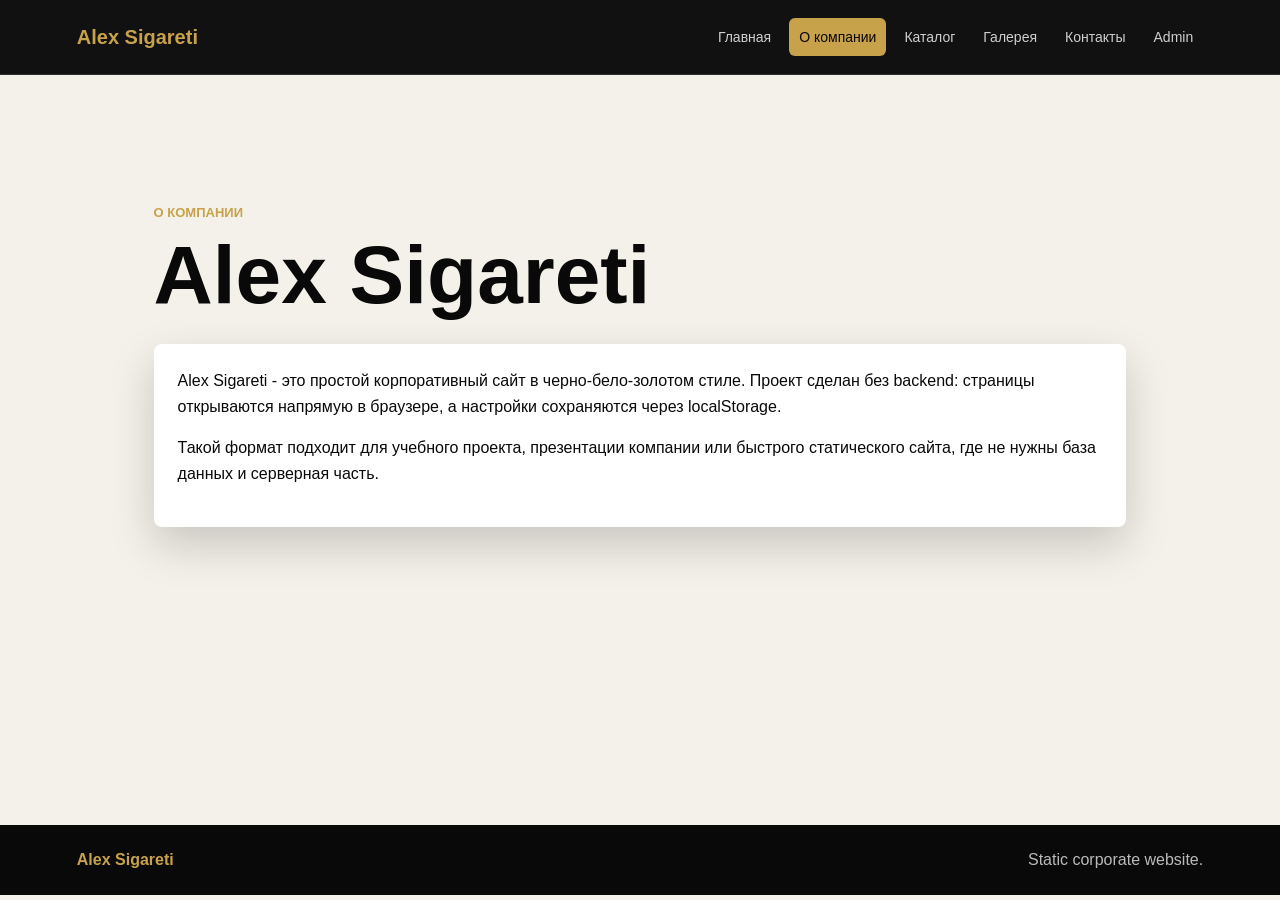
==== about.html @ 675de109 "Initial static website" ====
<!DOCTYPE html>
<html lang="ru">
<head>
  <meta charset="UTF-8">
  <meta name="viewport" content="width=device-width, initial-scale=1.0">
  <title>Alex Sigareti | О компании</title>
  <link rel="stylesheet" href="style.css">
</head>
<body>
  <header class="site-header">
    <a class="brand" href="index.html" data-company-name>Alex Sigareti</a>
    <nav class="nav">
      <a href="index.html">Главная</a>
      <a class="active" href="about.html">О компании</a>
      <a href="catalog.html">Каталог</a>
      <a href="gallery.html">Галерея</a>
      <a href="contacts.html">Контакты</a>
      <a href="admin.html">Admin</a>
    </nav>
  </header>

  <main class="page">
    <section class="section">
      <div class="section-title">
        <p class="eyebrow">О компании</p>
        <h1 data-company-name>Alex Sigareti</h1>
      </div>
      <div class="text-panel">
        <p>
          Alex Sigareti - это простой корпоративный сайт в черно-бело-золотом стиле.
          Проект сделан без backend: страницы открываются напрямую в браузере, а настройки
          сохраняются через localStorage.
        </p>
        <p>
          Такой формат подходит для учебного проекта, презентации компании или быстрого
          статического сайта, где не нужны база данных и серверная часть.
        </p>
      </div>
    </section>
  </main>

  <footer class="footer">
    <span data-company-name>Alex Sigareti</span>
    <span>Static corporate website.</span>
  </footer>

  <script src="app.js"></script>
</body>
</html>
---- style.css ----
:root {
  --black: #090909;
  --dark: #151515;
  --white: #ffffff;
  --soft: #f4f1ea;
  --muted: #8c8c8c;
  --gold: #c8a24a;
  --gold-dark: #9d7a27;
  --line: rgba(255, 255, 255, 0.12);
  --shadow: 0 18px 45px rgba(0, 0, 0, 0.18);
}

* {
  box-sizing: border-box;
}

body {
  margin: 0;
  font-family: Arial, Helvetica, sans-serif;
  color: var(--black);
  background: var(--soft);
  line-height: 1.6;
}

a {
  color: inherit;
  text-decoration: none;
}

img {
  display: block;
  width: 100%;
}

.site-header {
  position: sticky;
  top: 0;
  z-index: 10;
  display: flex;
  align-items: center;
  justify-content: space-between;
  gap: 24px;
  padding: 18px 6vw;
  color: var(--white);
  background: rgba(9, 9, 9, 0.96);
  border-bottom: 1px solid var(--line);
}

.brand {
  flex: 0 0 auto;
  font-size: 20px;
  font-weight: 800;
  color: var(--gold);
  letter-spacing: 0;
}

.nav {
  display: flex;
  flex-wrap: wrap;
  justify-content: flex-end;
  gap: 8px;
}

.nav a {
  padding: 8px 10px;
  border-radius: 6px;
  color: rgba(255, 255, 255, 0.8);
  font-size: 14px;
}

.nav a:hover,
.nav a.active {
  color: var(--black);
  background: var(--gold);
}

.hero {
  min-height: 72vh;
  display: flex;
  align-items: center;
  padding: 80px 6vw;
  color: var(--white);
  background:
    linear-gradient(90deg, rgba(0, 0, 0, 0.92), rgba(0, 0, 0, 0.72)),
    url("https://images.unsplash.com/photo-1517315003714-a071486bd9ea?auto=format&fit=crop&w=1600&q=80");
  background-position: center;
  background-size: cover;
}

.hero-content {
  max-width: 760px;
}

.eyebrow {
  margin: 0 0 10px;
  color: var(--gold);
  font-size: 13px;
  font-weight: 800;
  text-transform: uppercase;
}

h1,
h2,
h3,
p {
  margin-top: 0;
}

h1 {
  margin-bottom: 18px;
  font-size: clamp(42px, 7vw, 82px);
  line-height: 1;
}

h2 {
  margin-bottom: 16px;
  font-size: 34px;
  line-height: 1.15;
}

h3 {
  margin-bottom: 10px;
  font-size: 20px;
}

.hero-text {
  max-width: 650px;
  color: rgba(255, 255, 255, 0.82);
  font-size: 20px;
}

.hero-actions,
.button-row {
  display: flex;
  flex-wrap: wrap;
  gap: 12px;
  margin-top: 26px;
}

.btn {
  display: inline-flex;
  align-items: center;
  justify-content: center;
  min-height: 44px;
  padding: 11px 18px;
  border: 1px solid transparent;
  border-radius: 6px;
  font: inherit;
  font-weight: 800;
  cursor: pointer;
}

.btn.primary {
  color: var(--black);
  background: var(--gold);
}

.btn.primary:hover {
  background: #d7b965;
}

.btn.secondary {
  color: var(--white);
  background: transparent;
  border-color: rgba(255, 255, 255, 0.28);
}

.admin-page .btn.secondary,
.text-panel .btn.secondary {
  color: var(--black);
  border-color: rgba(0, 0, 0, 0.18);
}

.section,
.page {
  padding: 64px 6vw;
}

.page {
  min-height: calc(100vh - 150px);
}

.section-title {
  max-width: 720px;
  margin-bottom: 28px;
}

.feature-grid,
.product-grid,
.gallery-grid {
  display: grid;
  grid-template-columns: repeat(3, minmax(0, 1fr));
  gap: 18px;
}

.feature,
.product-card,
.text-panel,
.contact-list,
.admin-form,
.admin-list-item {
  border-radius: 8px;
  background: var(--white);
  box-shadow: var(--shadow);
}

.feature,
.text-panel,
.contact-list,
.admin-form,
.admin-list-item {
  padding: 24px;
}

.feature h3 {
  color: var(--gold-dark);
}

.dark-band {
  display: flex;
  align-items: center;
  justify-content: space-between;
  gap: 28px;
  color: var(--white);
  background: var(--black);
}

.product-card {
  overflow: hidden;
}

.product-card img,
.gallery-item img {
  height: 230px;
  object-fit: cover;
  background: var(--dark);
}

.product-info {
  padding: 20px;
}

.price {
  display: inline-flex;
  margin-top: 8px;
  color: var(--gold-dark);
  font-weight: 800;
}

.gallery-item {
  overflow: hidden;
  border-radius: 8px;
  background: var(--black);
  box-shadow: var(--shadow);
}

.contact-list {
  display: grid;
  gap: 14px;
  max-width: 720px;
  font-size: 18px;
}

.footer {
  display: flex;
  flex-wrap: wrap;
  align-items: center;
  justify-content: space-between;
  gap: 12px;
  padding: 22px 6vw;
  color: rgba(255, 255, 255, 0.72);
  background: var(--black);
}

.footer span:first-child {
  color: var(--gold);
  font-weight: 800;
}

.hidden {
  display: none !important;
}

.admin-page {
  background: var(--soft);
}

.admin-login,
.admin-dashboard {
  max-width: 980px;
  margin: 0 auto;
}

.admin-top {
  display: flex;
  align-items: center;
  justify-content: space-between;
  gap: 20px;
  margin-bottom: 24px;
}

.admin-form {
  display: grid;
  gap: 16px;
  margin-bottom: 24px;
}

.admin-form h2 {
  margin-bottom: 0;
  font-size: 24px;
}

label {
  display: grid;
  gap: 7px;
  font-weight: 800;
}

input,
textarea {
  width: 100%;
  border: 1px solid rgba(0, 0, 0, 0.18);
  border-radius: 6px;
  padding: 12px 13px;
  font: inherit;
  background: #fff;
}

input:focus,
textarea:focus {
  outline: 2px solid rgba(200, 162, 74, 0.35);
  border-color: var(--gold);
}

.form-note {
  margin: 0;
  color: var(--muted);
}

.admin-list {
  display: grid;
  gap: 14px;
}

.admin-list-item {
  display: grid;
  grid-template-columns: 110px 1fr auto;
  gap: 16px;
  align-items: center;
}

.admin-list-item img {
  height: 82px;
  border-radius: 6px;
  object-fit: cover;
}

.item-actions {
  display: flex;
  gap: 8px;
}

.empty {
  padding: 24px;
  border: 1px dashed rgba(0, 0, 0, 0.2);
  border-radius: 8px;
  color: var(--muted);
  text-align: center;
}

@media (max-width: 820px) {
  .site-header,
  .admin-top,
  .dark-band {
    align-items: flex-start;
    flex-direction: column;
  }

  .nav {
    justify-content: flex-start;
  }

  .feature-grid,
  .product-grid,
  .gallery-grid {
    grid-template-columns: 1fr;
  }

  .hero {
    min-height: auto;
    padding-top: 70px;
    padding-bottom: 70px;
  }

  .hero-text {
    font-size: 18px;
  }

  .admin-list-item {
    grid-template-columns: 1fr;
  }

  .admin-list-item img {
    height: 180px;
  }
}
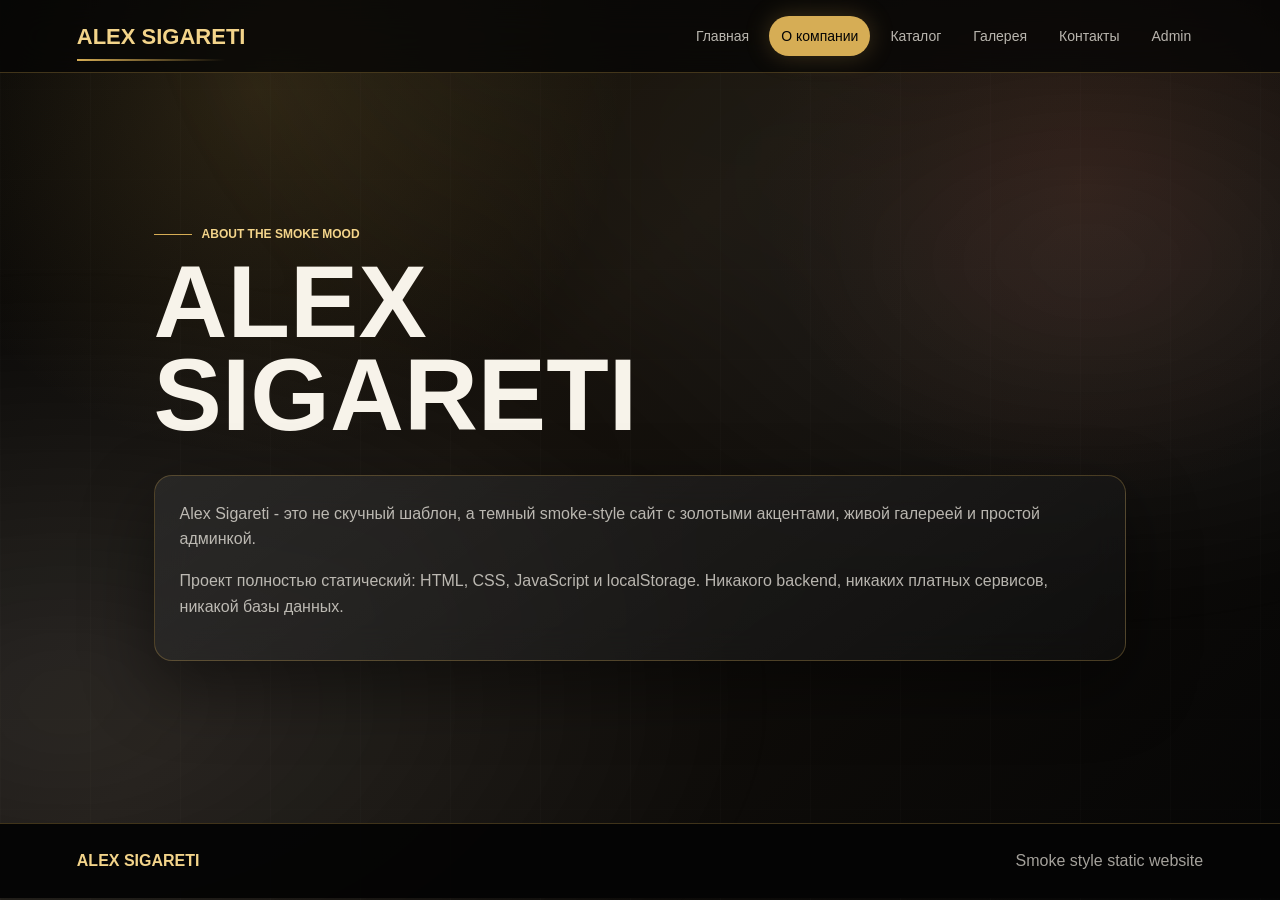
==== commit 4c8b778e: "Redesign smoke style website" ====
--- a/about.html
+++ b/about.html
@@ -22,18 +22,17 @@
   <main class="page">
     <section class="section">
       <div class="section-title">
-        <p class="eyebrow">О компании</p>
+        <p class="eyebrow">About the smoke mood</p>
         <h1 data-company-name>Alex Sigareti</h1>
       </div>
       <div class="text-panel">
         <p>
-          Alex Sigareti - это простой корпоративный сайт в черно-бело-золотом стиле.
-          Проект сделан без backend: страницы открываются напрямую в браузере, а настройки
-          сохраняются через localStorage.
+          Alex Sigareti - это не скучный шаблон, а темный smoke-style сайт с золотыми
+          акцентами, живой галереей и простой админкой.
         </p>
         <p>
-          Такой формат подходит для учебного проекта, презентации компании или быстрого
-          статического сайта, где не нужны база данных и серверная часть.
+          Проект полностью статический: HTML, CSS, JavaScript и localStorage. Никакого
+          backend, никаких платных сервисов, никакой базы данных.
         </p>
       </div>
     </section>
@@ -41,7 +40,7 @@
 
   <footer class="footer">
     <span data-company-name>Alex Sigareti</span>
-    <span>Static corporate website.</span>
+    <span>Smoke style static website</span>
   </footer>
 
   <script src="app.js"></script>
--- a/style.css
+++ b/style.css
@@ -1,25 +1,72 @@
 :root {
-  --black: #090909;
-  --dark: #151515;
-  --white: #ffffff;
-  --soft: #f4f1ea;
-  --muted: #8c8c8c;
-  --gold: #c8a24a;
-  --gold-dark: #9d7a27;
-  --line: rgba(255, 255, 255, 0.12);
-  --shadow: 0 18px 45px rgba(0, 0, 0, 0.18);
+  --ink: #050505;
+  --coal: #111111;
+  --ash: #1b1b1b;
+  --paper: #f7f3ea;
+  --smoke: rgba(255, 255, 255, 0.72);
+  --muted: #a6a09a;
+  --gold: #d6ad55;
+  --gold-soft: #f3d48a;
+  --ember: #b84b2c;
+  --line: rgba(214, 173, 85, 0.28);
+  --glass: rgba(255, 255, 255, 0.07);
+  --shadow: 0 26px 70px rgba(0, 0, 0, 0.45);
 }
 
 * {
   box-sizing: border-box;
 }
 
+html {
+  scroll-behavior: smooth;
+}
+
 body {
   margin: 0;
+  min-height: 100vh;
   font-family: Arial, Helvetica, sans-serif;
-  color: var(--black);
-  background: var(--soft);
+  color: var(--paper);
+  background:
+    radial-gradient(circle at 20% 10%, rgba(214, 173, 85, 0.16), transparent 28%),
+    radial-gradient(circle at 85% 20%, rgba(184, 75, 44, 0.13), transparent 25%),
+    linear-gradient(135deg, #050505 0%, #15110c 42%, #050505 100%);
   line-height: 1.6;
+}
+
+body::before {
+  content: "";
+  position: fixed;
+  inset: 0;
+  z-index: -2;
+  pointer-events: none;
+  opacity: 0.45;
+  background:
+    repeating-linear-gradient(90deg, rgba(255,255,255,0.035) 0 1px, transparent 1px 90px),
+    repeating-linear-gradient(0deg, rgba(255,255,255,0.025) 0 1px, transparent 1px 90px);
+}
+
+body::after {
+  content: "";
+  position: fixed;
+  inset: -20%;
+  z-index: -1;
+  pointer-events: none;
+  background:
+    radial-gradient(ellipse at 18% 70%, rgba(255, 255, 255, 0.10), transparent 34%),
+    radial-gradient(ellipse at 75% 35%, rgba(255, 255, 255, 0.08), transparent 31%),
+    radial-gradient(ellipse at 45% 5%, rgba(214, 173, 85, 0.08), transparent 30%);
+  filter: blur(28px);
+  animation: smokeDrift 18s ease-in-out infinite alternate;
+}
+
+@keyframes smokeDrift {
+  from {
+    transform: translate3d(-2%, 1%, 0) scale(1);
+  }
+
+  to {
+    transform: translate3d(2%, -2%, 0) scale(1.05);
+  }
 }
 
 a {
@@ -40,18 +87,31 @@
   align-items: center;
   justify-content: space-between;
   gap: 24px;
-  padding: 18px 6vw;
-  color: var(--white);
-  background: rgba(9, 9, 9, 0.96);
+  padding: 16px 6vw;
+  color: var(--paper);
+  background: rgba(5, 5, 5, 0.74);
   border-bottom: 1px solid var(--line);
+  backdrop-filter: blur(18px);
 }
 
 .brand {
+  position: relative;
   flex: 0 0 auto;
-  font-size: 20px;
-  font-weight: 800;
-  color: var(--gold);
+  font-size: 22px;
+  font-weight: 900;
+  color: var(--gold-soft);
   letter-spacing: 0;
+  text-transform: uppercase;
+}
+
+.brand::after {
+  content: "";
+  position: absolute;
+  left: 0;
+  right: 12%;
+  bottom: -7px;
+  height: 2px;
+  background: linear-gradient(90deg, var(--gold), transparent);
 }
 
 .nav {
@@ -62,41 +122,89 @@
 }
 
 .nav a {
-  padding: 8px 10px;
-  border-radius: 6px;
-  color: rgba(255, 255, 255, 0.8);
+  padding: 8px 11px;
+  border: 1px solid transparent;
+  border-radius: 999px;
+  color: rgba(247, 243, 234, 0.74);
   font-size: 14px;
 }
 
 .nav a:hover,
 .nav a.active {
-  color: var(--black);
+  color: var(--ink);
   background: var(--gold);
+  box-shadow: 0 0 24px rgba(214, 173, 85, 0.25);
 }
 
 .hero {
-  min-height: 72vh;
-  display: flex;
-  align-items: center;
-  padding: 80px 6vw;
-  color: var(--white);
+  position: relative;
+  min-height: 78vh;
+  display: flex;
+  align-items: center;
+  padding: 86px 6vw 110px;
+  overflow: hidden;
+  color: var(--paper);
   background:
-    linear-gradient(90deg, rgba(0, 0, 0, 0.92), rgba(0, 0, 0, 0.72)),
-    url("https://images.unsplash.com/photo-1517315003714-a071486bd9ea?auto=format&fit=crop&w=1600&q=80");
+    linear-gradient(90deg, rgba(5, 5, 5, 0.95), rgba(5, 5, 5, 0.58)),
+    url("https://images.unsplash.com/photo-1500530855697-b586d89ba3ee?auto=format&fit=crop&w=1700&q=80");
   background-position: center;
   background-size: cover;
 }
 
+.hero::before {
+  content: "";
+  position: absolute;
+  width: min(52vw, 620px);
+  aspect-ratio: 1;
+  right: 4vw;
+  top: 12%;
+  border: 1px solid rgba(214, 173, 85, 0.36);
+  border-radius: 50%;
+  background:
+    radial-gradient(circle, rgba(214, 173, 85, 0.17), transparent 58%),
+    conic-gradient(from 120deg, transparent, rgba(214, 173, 85, 0.22), transparent, rgba(255, 255, 255, 0.08), transparent);
+  filter: blur(1px);
+  animation: slowSpin 26s linear infinite;
+}
+
+.hero::after {
+  content: "";
+  position: absolute;
+  left: 0;
+  right: 0;
+  bottom: 0;
+  height: 160px;
+  background: linear-gradient(0deg, var(--ink), transparent);
+}
+
+@keyframes slowSpin {
+  to {
+    transform: rotate(360deg);
+  }
+}
+
 .hero-content {
-  max-width: 760px;
+  position: relative;
+  z-index: 1;
+  max-width: 780px;
 }
 
 .eyebrow {
-  margin: 0 0 10px;
-  color: var(--gold);
-  font-size: 13px;
-  font-weight: 800;
-  text-transform: uppercase;
+  display: inline-flex;
+  align-items: center;
+  gap: 10px;
+  margin: 0 0 12px;
+  color: var(--gold-soft);
+  font-size: 12px;
+  font-weight: 900;
+  text-transform: uppercase;
+}
+
+.eyebrow::before {
+  content: "";
+  width: 38px;
+  height: 1px;
+  background: var(--gold);
 }
 
 h1,
@@ -107,26 +215,29 @@
 }
 
 h1 {
-  margin-bottom: 18px;
-  font-size: clamp(42px, 7vw, 82px);
-  line-height: 1;
+  max-width: 920px;
+  margin-bottom: 20px;
+  font-size: clamp(48px, 8vw, 108px);
+  line-height: 0.9;
+  text-transform: uppercase;
 }
 
 h2 {
   margin-bottom: 16px;
-  font-size: 34px;
-  line-height: 1.15;
+  font-size: clamp(30px, 4vw, 54px);
+  line-height: 1;
+  text-transform: uppercase;
 }
 
 h3 {
   margin-bottom: 10px;
-  font-size: 20px;
+  font-size: 22px;
 }
 
 .hero-text {
   max-width: 650px;
-  color: rgba(255, 255, 255, 0.82);
-  font-size: 20px;
+  color: rgba(247, 243, 234, 0.78);
+  font-size: 21px;
 }
 
 .hero-actions,
@@ -134,46 +245,42 @@
   display: flex;
   flex-wrap: wrap;
   gap: 12px;
-  margin-top: 26px;
+  margin-top: 30px;
 }
 
 .btn {
   display: inline-flex;
   align-items: center;
   justify-content: center;
-  min-height: 44px;
-  padding: 11px 18px;
+  min-height: 46px;
+  padding: 12px 19px;
   border: 1px solid transparent;
-  border-radius: 6px;
+  border-radius: 999px;
   font: inherit;
-  font-weight: 800;
+  font-weight: 900;
   cursor: pointer;
+  transition: transform 0.2s ease, box-shadow 0.2s ease, background 0.2s ease;
+}
+
+.btn:hover {
+  transform: translateY(-2px);
 }
 
 .btn.primary {
-  color: var(--black);
-  background: var(--gold);
-}
-
-.btn.primary:hover {
-  background: #d7b965;
+  color: var(--ink);
+  background: linear-gradient(135deg, var(--gold-soft), var(--gold));
+  box-shadow: 0 14px 34px rgba(214, 173, 85, 0.26);
 }
 
 .btn.secondary {
-  color: var(--white);
-  background: transparent;
-  border-color: rgba(255, 255, 255, 0.28);
-}
-
-.admin-page .btn.secondary,
-.text-panel .btn.secondary {
-  color: var(--black);
-  border-color: rgba(0, 0, 0, 0.18);
+  color: var(--paper);
+  background: rgba(255, 255, 255, 0.06);
+  border-color: rgba(214, 173, 85, 0.36);
 }
 
 .section,
 .page {
-  padding: 64px 6vw;
+  padding: 72px 6vw;
 }
 
 .page {
@@ -181,8 +288,8 @@
 }
 
 .section-title {
-  max-width: 720px;
-  margin-bottom: 28px;
+  max-width: 780px;
+  margin-bottom: 34px;
 }
 
 .feature-grid,
@@ -199,9 +306,13 @@
 .contact-list,
 .admin-form,
 .admin-list-item {
-  border-radius: 8px;
-  background: var(--white);
+  border: 1px solid var(--line);
+  border-radius: 18px;
+  background:
+    linear-gradient(145deg, rgba(255, 255, 255, 0.11), rgba(255, 255, 255, 0.035)),
+    rgba(5, 5, 5, 0.58);
   box-shadow: var(--shadow);
+  backdrop-filter: blur(18px);
 }
 
 .feature,
@@ -209,11 +320,37 @@
 .contact-list,
 .admin-form,
 .admin-list-item {
-  padding: 24px;
+  padding: 25px;
+}
+
+.feature {
+  min-height: 210px;
+  position: relative;
+  overflow: hidden;
+}
+
+.feature::after {
+  content: "";
+  position: absolute;
+  right: -35px;
+  bottom: -35px;
+  width: 120px;
+  height: 120px;
+  border: 1px solid rgba(214, 173, 85, 0.22);
+  border-radius: 50%;
 }
 
 .feature h3 {
-  color: var(--gold-dark);
+  color: var(--gold-soft);
+  text-transform: uppercase;
+}
+
+.feature p,
+.text-panel p,
+.contact-list,
+.product-info p,
+.form-note {
+  color: rgba(247, 243, 234, 0.72);
 }
 
 .dark-band {
@@ -221,44 +358,86 @@
   align-items: center;
   justify-content: space-between;
   gap: 28px;
-  color: var(--white);
-  background: var(--black);
+  margin: 0 6vw 72px;
+  padding: 38px;
+  border: 1px solid var(--line);
+  border-radius: 22px;
+  color: var(--paper);
+  background:
+    linear-gradient(135deg, rgba(214, 173, 85, 0.16), transparent),
+    rgba(255, 255, 255, 0.06);
+  box-shadow: var(--shadow);
 }
 
 .product-card {
+  position: relative;
   overflow: hidden;
+  transition: transform 0.25s ease, border-color 0.25s ease;
+}
+
+.product-card:hover,
+.gallery-item:hover {
+  transform: translateY(-7px);
+  border-color: rgba(243, 212, 138, 0.64);
 }
 
 .product-card img,
 .gallery-item img {
-  height: 230px;
+  height: 250px;
   object-fit: cover;
-  background: var(--dark);
+  background: var(--coal);
+  filter: saturate(0.72) contrast(1.08);
 }
 
 .product-info {
-  padding: 20px;
+  padding: 22px;
+}
+
+.product-info h3 {
+  color: var(--paper);
+  text-transform: uppercase;
 }
 
 .price {
   display: inline-flex;
-  margin-top: 8px;
-  color: var(--gold-dark);
-  font-weight: 800;
+  margin-top: 10px;
+  padding: 6px 11px;
+  border: 1px solid rgba(214, 173, 85, 0.35);
+  border-radius: 999px;
+  color: var(--gold-soft);
+  font-weight: 900;
+}
+
+.gallery-grid {
+  grid-auto-flow: dense;
 }
 
 .gallery-item {
   overflow: hidden;
-  border-radius: 8px;
-  background: var(--black);
+  border: 1px solid var(--line);
+  border-radius: 18px;
+  background: var(--coal);
   box-shadow: var(--shadow);
+  transition: transform 0.25s ease, border-color 0.25s ease;
+}
+
+.gallery-item:nth-child(2n) {
+  grid-row: span 2;
+}
+
+.gallery-item:nth-child(2n) img {
+  height: 520px;
 }
 
 .contact-list {
   display: grid;
   gap: 14px;
-  max-width: 720px;
+  max-width: 760px;
   font-size: 18px;
+}
+
+.contact-list strong {
+  color: var(--gold-soft);
 }
 
 .footer {
@@ -267,14 +446,16 @@
   align-items: center;
   justify-content: space-between;
   gap: 12px;
-  padding: 22px 6vw;
-  color: rgba(255, 255, 255, 0.72);
-  background: var(--black);
+  padding: 24px 6vw;
+  color: rgba(247, 243, 234, 0.66);
+  background: rgba(5, 5, 5, 0.96);
+  border-top: 1px solid var(--line);
 }
 
 .footer span:first-child {
-  color: var(--gold);
-  font-weight: 800;
+  color: var(--gold-soft);
+  font-weight: 900;
+  text-transform: uppercase;
 }
 
 .hidden {
@@ -282,12 +463,12 @@
 }
 
 .admin-page {
-  background: var(--soft);
+  background: transparent;
 }
 
 .admin-login,
 .admin-dashboard {
-  max-width: 980px;
+  max-width: 1040px;
   margin: 0 auto;
 }
 
@@ -307,34 +488,33 @@
 
 .admin-form h2 {
   margin-bottom: 0;
+  color: var(--gold-soft);
   font-size: 24px;
+  text-transform: uppercase;
 }
 
 label {
   display: grid;
   gap: 7px;
-  font-weight: 800;
+  color: var(--paper);
+  font-weight: 900;
 }
 
 input,
 textarea {
   width: 100%;
-  border: 1px solid rgba(0, 0, 0, 0.18);
-  border-radius: 6px;
-  padding: 12px 13px;
+  border: 1px solid rgba(214, 173, 85, 0.26);
+  border-radius: 12px;
+  padding: 13px 14px;
+  color: var(--paper);
   font: inherit;
-  background: #fff;
+  background: rgba(0, 0, 0, 0.38);
 }
 
 input:focus,
 textarea:focus {
-  outline: 2px solid rgba(200, 162, 74, 0.35);
+  outline: 2px solid rgba(214, 173, 85, 0.35);
   border-color: var(--gold);
-}
-
-.form-note {
-  margin: 0;
-  color: var(--muted);
 }
 
 .admin-list {
@@ -344,31 +524,33 @@
 
 .admin-list-item {
   display: grid;
-  grid-template-columns: 110px 1fr auto;
+  grid-template-columns: 120px 1fr auto;
   gap: 16px;
   align-items: center;
 }
 
 .admin-list-item img {
-  height: 82px;
-  border-radius: 6px;
+  height: 92px;
+  border-radius: 12px;
   object-fit: cover;
 }
 
 .item-actions {
   display: flex;
+  flex-wrap: wrap;
   gap: 8px;
 }
 
 .empty {
   padding: 24px;
-  border: 1px dashed rgba(0, 0, 0, 0.2);
-  border-radius: 8px;
+  border: 1px dashed rgba(214, 173, 85, 0.34);
+  border-radius: 18px;
   color: var(--muted);
   text-align: center;
-}
-
-@media (max-width: 820px) {
+  background: rgba(255, 255, 255, 0.04);
+}
+
+@media (max-width: 900px) {
   .site-header,
   .admin-top,
   .dark-band {
@@ -388,19 +570,41 @@
 
   .hero {
     min-height: auto;
-    padding-top: 70px;
-    padding-bottom: 70px;
+    padding-top: 76px;
+    padding-bottom: 86px;
+  }
+
+  .hero::before {
+    width: 86vw;
+    right: -24vw;
+    top: 18%;
   }
 
   .hero-text {
     font-size: 18px;
   }
 
+  .dark-band {
+    margin-right: 6vw;
+    margin-left: 6vw;
+    padding: 26px;
+  }
+
+  .gallery-item:nth-child(2n) {
+    grid-row: auto;
+  }
+
+  .gallery-item:nth-child(2n) img,
+  .product-card img,
+  .gallery-item img {
+    height: 260px;
+  }
+
   .admin-list-item {
     grid-template-columns: 1fr;
   }
 
   .admin-list-item img {
-    height: 180px;
-  }
-}
+    height: 190px;
+  }
+}
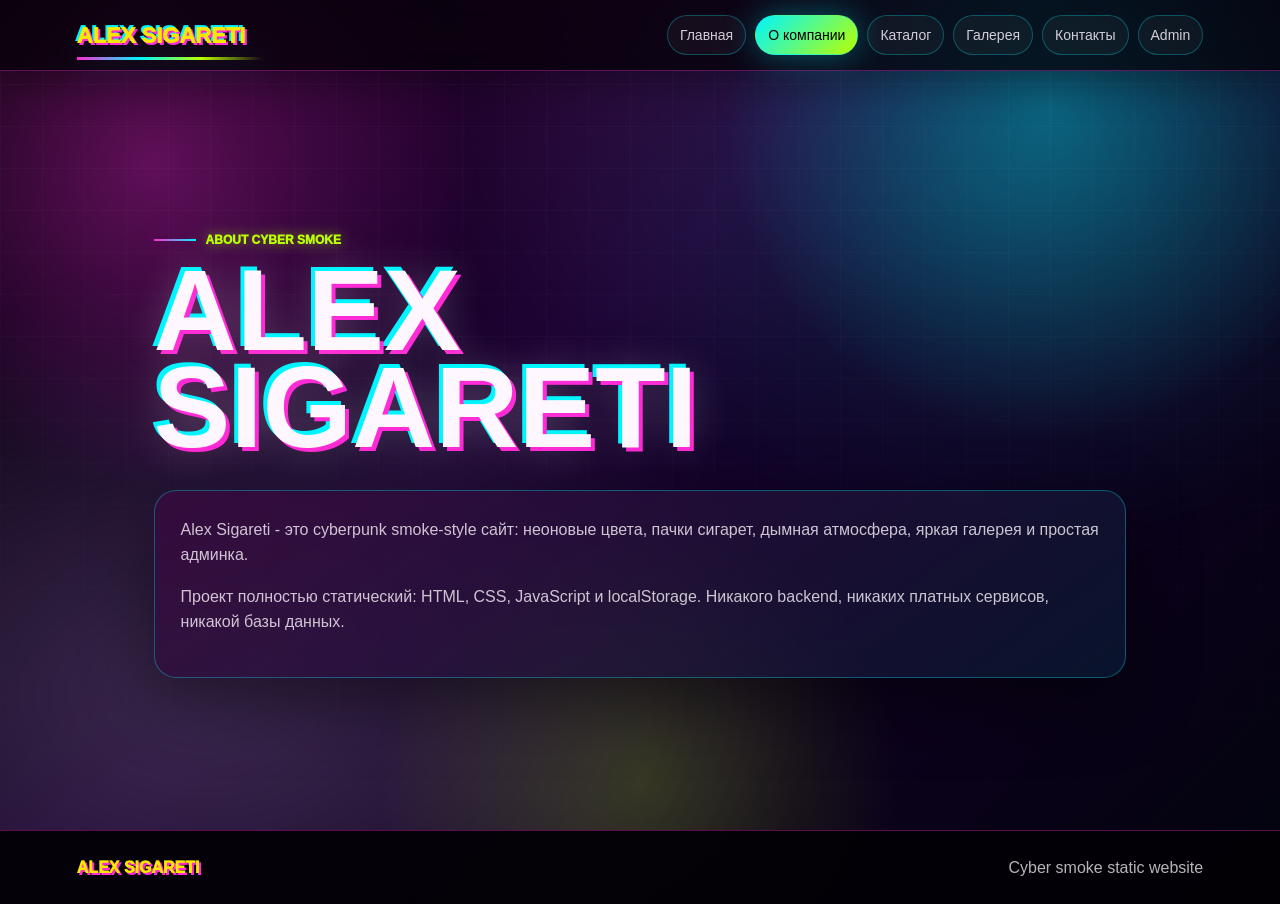
==== commit 160966de: "Make cigarette site cyberpunk" ====
--- a/about.html
+++ b/about.html
@@ -22,13 +22,13 @@
   <main class="page">
     <section class="section">
       <div class="section-title">
-        <p class="eyebrow">About the smoke mood</p>
+        <p class="eyebrow">About cyber smoke</p>
         <h1 data-company-name>Alex Sigareti</h1>
       </div>
       <div class="text-panel">
         <p>
-          Alex Sigareti - это не скучный шаблон, а темный smoke-style сайт с золотыми
-          акцентами, живой галереей и простой админкой.
+          Alex Sigareti - это cyberpunk smoke-style сайт: неоновые цвета, пачки сигарет,
+          дымная атмосфера, яркая галерея и простая админка.
         </p>
         <p>
           Проект полностью статический: HTML, CSS, JavaScript и localStorage. Никакого
@@ -40,7 +40,7 @@
 
   <footer class="footer">
     <span data-company-name>Alex Sigareti</span>
-    <span>Smoke style static website</span>
+    <span>Cyber smoke static website</span>
   </footer>
 
   <script src="app.js"></script>
--- a/style.css
+++ b/style.css
@@ -1,16 +1,18 @@
 :root {
-  --ink: #050505;
-  --coal: #111111;
-  --ash: #1b1b1b;
-  --paper: #f7f3ea;
-  --smoke: rgba(255, 255, 255, 0.72);
-  --muted: #a6a09a;
-  --gold: #d6ad55;
-  --gold-soft: #f3d48a;
-  --ember: #b84b2c;
-  --line: rgba(214, 173, 85, 0.28);
-  --glass: rgba(255, 255, 255, 0.07);
-  --shadow: 0 26px 70px rgba(0, 0, 0, 0.45);
+  --black: #030006;
+  --night: #100020;
+  --panel: rgba(12, 0, 28, 0.72);
+  --white: #fff7ff;
+  --muted: #c9b8d8;
+  --cyan: #00f5ff;
+  --pink: #ff2bd6;
+  --lime: #b9ff00;
+  --yellow: #ffe600;
+  --orange: #ff7a00;
+  --violet: #7c3cff;
+  --line: rgba(0, 245, 255, 0.32);
+  --shadow-pink: 0 0 28px rgba(255, 43, 214, 0.36);
+  --shadow-cyan: 0 0 32px rgba(0, 245, 255, 0.34);
 }
 
 * {
@@ -24,12 +26,14 @@
 body {
   margin: 0;
   min-height: 100vh;
+  overflow-x: hidden;
   font-family: Arial, Helvetica, sans-serif;
-  color: var(--paper);
+  color: var(--white);
   background:
-    radial-gradient(circle at 20% 10%, rgba(214, 173, 85, 0.16), transparent 28%),
-    radial-gradient(circle at 85% 20%, rgba(184, 75, 44, 0.13), transparent 25%),
-    linear-gradient(135deg, #050505 0%, #15110c 42%, #050505 100%);
+    radial-gradient(circle at 12% 18%, rgba(255, 43, 214, 0.35), transparent 24%),
+    radial-gradient(circle at 82% 12%, rgba(0, 245, 255, 0.34), transparent 25%),
+    radial-gradient(circle at 50% 86%, rgba(185, 255, 0, 0.18), transparent 26%),
+    linear-gradient(135deg, #040008 0%, #18002f 42%, #02030d 100%);
   line-height: 1.6;
 }
 
@@ -37,35 +41,36 @@
   content: "";
   position: fixed;
   inset: 0;
-  z-index: -2;
+  z-index: -3;
   pointer-events: none;
-  opacity: 0.45;
   background:
-    repeating-linear-gradient(90deg, rgba(255,255,255,0.035) 0 1px, transparent 1px 90px),
-    repeating-linear-gradient(0deg, rgba(255,255,255,0.025) 0 1px, transparent 1px 90px);
+    linear-gradient(rgba(255,255,255,0.035) 1px, transparent 1px),
+    linear-gradient(90deg, rgba(255,255,255,0.035) 1px, transparent 1px);
+  background-size: 42px 42px;
+  mask-image: linear-gradient(to bottom, rgba(0,0,0,0.82), transparent);
 }
 
 body::after {
   content: "";
   position: fixed;
-  inset: -20%;
-  z-index: -1;
+  inset: -18%;
+  z-index: -2;
   pointer-events: none;
   background:
-    radial-gradient(ellipse at 18% 70%, rgba(255, 255, 255, 0.10), transparent 34%),
-    radial-gradient(ellipse at 75% 35%, rgba(255, 255, 255, 0.08), transparent 31%),
-    radial-gradient(ellipse at 45% 5%, rgba(214, 173, 85, 0.08), transparent 30%);
-  filter: blur(28px);
-  animation: smokeDrift 18s ease-in-out infinite alternate;
-}
-
-@keyframes smokeDrift {
+    radial-gradient(ellipse at 25% 70%, rgba(255, 255, 255, 0.16), transparent 34%),
+    radial-gradient(ellipse at 70% 28%, rgba(0, 245, 255, 0.13), transparent 30%),
+    radial-gradient(ellipse at 48% 6%, rgba(255, 43, 214, 0.15), transparent 32%);
+  filter: blur(32px);
+  animation: neonSmoke 12s ease-in-out infinite alternate;
+}
+
+@keyframes neonSmoke {
   from {
-    transform: translate3d(-2%, 1%, 0) scale(1);
+    transform: translate3d(-2%, 2%, 0) rotate(-2deg) scale(1);
   }
 
   to {
-    transform: translate3d(2%, -2%, 0) scale(1.05);
+    transform: translate3d(2%, -2%, 0) rotate(2deg) scale(1.05);
   }
 }
 
@@ -82,111 +87,111 @@
 .site-header {
   position: sticky;
   top: 0;
-  z-index: 10;
+  z-index: 20;
   display: flex;
   align-items: center;
   justify-content: space-between;
   gap: 24px;
-  padding: 16px 6vw;
-  color: var(--paper);
-  background: rgba(5, 5, 5, 0.74);
-  border-bottom: 1px solid var(--line);
+  padding: 15px 6vw;
+  background: rgba(3, 0, 6, 0.74);
+  border-bottom: 1px solid rgba(255, 43, 214, 0.35);
+  box-shadow: 0 12px 40px rgba(0, 0, 0, 0.35);
   backdrop-filter: blur(18px);
 }
 
 .brand {
   position: relative;
   flex: 0 0 auto;
+  color: var(--yellow);
   font-size: 22px;
-  font-weight: 900;
-  color: var(--gold-soft);
-  letter-spacing: 0;
+  font-weight: 950;
   text-transform: uppercase;
+  text-shadow: 2px 2px 0 var(--pink), -2px -2px 0 var(--cyan);
 }
 
 .brand::after {
   content: "";
   position: absolute;
   left: 0;
-  right: 12%;
+  right: -18px;
   bottom: -7px;
-  height: 2px;
-  background: linear-gradient(90deg, var(--gold), transparent);
+  height: 3px;
+  background: linear-gradient(90deg, var(--pink), var(--cyan), var(--lime), transparent);
+  box-shadow: var(--shadow-cyan);
 }
 
 .nav {
   display: flex;
   flex-wrap: wrap;
   justify-content: flex-end;
-  gap: 8px;
+  gap: 9px;
 }
 
 .nav a {
-  padding: 8px 11px;
-  border: 1px solid transparent;
+  padding: 8px 12px;
+  border: 1px solid rgba(0, 245, 255, 0.28);
   border-radius: 999px;
-  color: rgba(247, 243, 234, 0.74);
+  color: rgba(255, 247, 255, 0.82);
   font-size: 14px;
+  background: rgba(255, 255, 255, 0.04);
 }
 
 .nav a:hover,
 .nav a.active {
-  color: var(--ink);
-  background: var(--gold);
-  box-shadow: 0 0 24px rgba(214, 173, 85, 0.25);
+  color: var(--black);
+  background: linear-gradient(135deg, var(--cyan), var(--lime));
+  box-shadow: var(--shadow-cyan);
 }
 
 .hero {
   position: relative;
-  min-height: 78vh;
-  display: flex;
-  align-items: center;
-  padding: 86px 6vw 110px;
+  min-height: 82vh;
+  display: grid;
+  align-items: center;
+  padding: 84px 6vw 112px;
   overflow: hidden;
-  color: var(--paper);
   background:
-    linear-gradient(90deg, rgba(5, 5, 5, 0.95), rgba(5, 5, 5, 0.58)),
-    url("https://images.unsplash.com/photo-1500530855697-b586d89ba3ee?auto=format&fit=crop&w=1700&q=80");
-  background-position: center;
-  background-size: cover;
+    linear-gradient(90deg, rgba(3, 0, 6, 0.96), rgba(20, 0, 40, 0.58)),
+    radial-gradient(circle at 77% 38%, rgba(0, 245, 255, 0.25), transparent 24%),
+    radial-gradient(circle at 84% 62%, rgba(255, 43, 214, 0.25), transparent 22%);
 }
 
 .hero::before {
   content: "";
   position: absolute;
-  width: min(52vw, 620px);
-  aspect-ratio: 1;
-  right: 4vw;
-  top: 12%;
-  border: 1px solid rgba(214, 173, 85, 0.36);
-  border-radius: 50%;
+  right: 7vw;
+  top: 18%;
+  width: min(32vw, 360px);
+  aspect-ratio: 0.72;
+  border: 2px solid var(--cyan);
+  border-radius: 24px;
   background:
-    radial-gradient(circle, rgba(214, 173, 85, 0.17), transparent 58%),
-    conic-gradient(from 120deg, transparent, rgba(214, 173, 85, 0.22), transparent, rgba(255, 255, 255, 0.08), transparent);
-  filter: blur(1px);
-  animation: slowSpin 26s linear infinite;
+    linear-gradient(155deg, rgba(255,255,255,0.2), transparent 22%),
+    linear-gradient(135deg, #15002d 0%, #ff2bd6 48%, #ffe600 49%, #00f5ff 100%);
+  box-shadow: 0 0 55px rgba(0,245,255,0.55), 0 0 90px rgba(255,43,214,0.35);
+  transform: rotate(9deg);
 }
 
 .hero::after {
-  content: "";
+  content: "ALEX\A SMOKE";
+  white-space: pre;
   position: absolute;
-  left: 0;
-  right: 0;
-  bottom: 0;
-  height: 160px;
-  background: linear-gradient(0deg, var(--ink), transparent);
-}
-
-@keyframes slowSpin {
-  to {
-    transform: rotate(360deg);
-  }
+  right: 9.4vw;
+  top: 30%;
+  width: min(25vw, 270px);
+  color: var(--black);
+  font-size: clamp(34px, 4vw, 58px);
+  font-weight: 950;
+  line-height: 0.86;
+  text-align: center;
+  text-shadow: 2px 2px 0 var(--lime);
+  transform: rotate(9deg);
 }
 
 .hero-content {
   position: relative;
-  z-index: 1;
-  max-width: 780px;
+  z-index: 2;
+  max-width: 760px;
 }
 
 .eyebrow {
@@ -194,17 +199,19 @@
   align-items: center;
   gap: 10px;
   margin: 0 0 12px;
-  color: var(--gold-soft);
+  color: var(--lime);
   font-size: 12px;
-  font-weight: 900;
+  font-weight: 950;
   text-transform: uppercase;
+  text-shadow: 0 0 14px rgba(185, 255, 0, 0.55);
 }
 
 .eyebrow::before {
   content: "";
-  width: 38px;
-  height: 1px;
-  background: var(--gold);
+  width: 42px;
+  height: 2px;
+  background: linear-gradient(90deg, var(--pink), var(--cyan));
+  box-shadow: var(--shadow-pink);
 }
 
 h1,
@@ -217,26 +224,28 @@
 h1 {
   max-width: 920px;
   margin-bottom: 20px;
-  font-size: clamp(48px, 8vw, 108px);
-  line-height: 0.9;
+  font-size: clamp(50px, 9vw, 120px);
+  line-height: 0.84;
   text-transform: uppercase;
+  text-shadow: 4px 4px 0 var(--pink), -4px -4px 0 var(--cyan), 0 0 38px rgba(255, 255, 255, 0.25);
 }
 
 h2 {
   margin-bottom: 16px;
-  font-size: clamp(30px, 4vw, 54px);
-  line-height: 1;
+  font-size: clamp(32px, 5vw, 64px);
+  line-height: 0.95;
   text-transform: uppercase;
 }
 
 h3 {
   margin-bottom: 10px;
   font-size: 22px;
+  text-transform: uppercase;
 }
 
 .hero-text {
   max-width: 650px;
-  color: rgba(247, 243, 234, 0.78);
+  color: rgba(255, 247, 255, 0.84);
   font-size: 21px;
 }
 
@@ -252,35 +261,37 @@
   display: inline-flex;
   align-items: center;
   justify-content: center;
-  min-height: 46px;
-  padding: 12px 19px;
+  min-height: 47px;
+  padding: 12px 20px;
   border: 1px solid transparent;
   border-radius: 999px;
+  color: var(--black);
   font: inherit;
-  font-weight: 900;
+  font-weight: 950;
   cursor: pointer;
-  transition: transform 0.2s ease, box-shadow 0.2s ease, background 0.2s ease;
+  transition: transform 0.2s ease, box-shadow 0.2s ease, filter 0.2s ease;
 }
 
 .btn:hover {
-  transform: translateY(-2px);
+  transform: translateY(-3px) skewX(-3deg);
+  filter: saturate(1.35);
 }
 
 .btn.primary {
-  color: var(--ink);
-  background: linear-gradient(135deg, var(--gold-soft), var(--gold));
-  box-shadow: 0 14px 34px rgba(214, 173, 85, 0.26);
+  background: linear-gradient(135deg, var(--yellow), var(--lime), var(--cyan));
+  box-shadow: var(--shadow-cyan);
 }
 
 .btn.secondary {
-  color: var(--paper);
-  background: rgba(255, 255, 255, 0.06);
-  border-color: rgba(214, 173, 85, 0.36);
+  color: var(--white);
+  background: linear-gradient(135deg, rgba(255,43,214,0.22), rgba(0,245,255,0.16));
+  border-color: rgba(255, 43, 214, 0.48);
+  box-shadow: var(--shadow-pink);
 }
 
 .section,
 .page {
-  padding: 72px 6vw;
+  padding: 76px 6vw;
 }
 
 .page {
@@ -288,7 +299,7 @@
 }
 
 .section-title {
-  max-width: 780px;
+  max-width: 820px;
   margin-bottom: 34px;
 }
 
@@ -297,7 +308,7 @@
 .gallery-grid {
   display: grid;
   grid-template-columns: repeat(3, minmax(0, 1fr));
-  gap: 18px;
+  gap: 20px;
 }
 
 .feature,
@@ -306,13 +317,37 @@
 .contact-list,
 .admin-form,
 .admin-list-item {
+  position: relative;
+  overflow: hidden;
   border: 1px solid var(--line);
-  border-radius: 18px;
+  border-radius: 22px;
   background:
-    linear-gradient(145deg, rgba(255, 255, 255, 0.11), rgba(255, 255, 255, 0.035)),
-    rgba(5, 5, 5, 0.58);
-  box-shadow: var(--shadow);
+    linear-gradient(145deg, rgba(255, 43, 214, 0.14), rgba(0, 245, 255, 0.08)),
+    var(--panel);
+  box-shadow: 0 24px 70px rgba(0, 0, 0, 0.46);
   backdrop-filter: blur(18px);
+}
+
+.feature::before,
+.product-card::before,
+.text-panel::before,
+.contact-list::before,
+.admin-form::before {
+  content: "";
+  position: absolute;
+  inset: 0;
+  pointer-events: none;
+  background: linear-gradient(120deg, transparent, rgba(255,255,255,0.16), transparent);
+  transform: translateX(-120%);
+  transition: transform 0.6s ease;
+}
+
+.feature:hover::before,
+.product-card:hover::before,
+.text-panel:hover::before,
+.contact-list:hover::before,
+.admin-form:hover::before {
+  transform: translateX(120%);
 }
 
 .feature,
@@ -320,29 +355,16 @@
 .contact-list,
 .admin-form,
 .admin-list-item {
-  padding: 25px;
+  padding: 26px;
 }
 
 .feature {
-  min-height: 210px;
-  position: relative;
-  overflow: hidden;
-}
-
-.feature::after {
-  content: "";
-  position: absolute;
-  right: -35px;
-  bottom: -35px;
-  width: 120px;
-  height: 120px;
-  border: 1px solid rgba(214, 173, 85, 0.22);
-  border-radius: 50%;
+  min-height: 220px;
 }
 
 .feature h3 {
-  color: var(--gold-soft);
-  text-transform: uppercase;
+  color: var(--yellow);
+  text-shadow: 2px 2px 0 var(--pink);
 }
 
 .feature p,
@@ -350,7 +372,7 @@
 .contact-list,
 .product-info p,
 .form-note {
-  color: rgba(247, 243, 234, 0.72);
+  color: rgba(255, 247, 255, 0.78);
 }
 
 .dark-band {
@@ -358,54 +380,53 @@
   align-items: center;
   justify-content: space-between;
   gap: 28px;
-  margin: 0 6vw 72px;
+  margin: 0 6vw 76px;
   padding: 38px;
-  border: 1px solid var(--line);
-  border-radius: 22px;
-  color: var(--paper);
+  border: 1px solid rgba(185, 255, 0, 0.45);
+  border-radius: 26px;
   background:
-    linear-gradient(135deg, rgba(214, 173, 85, 0.16), transparent),
-    rgba(255, 255, 255, 0.06);
-  box-shadow: var(--shadow);
+    linear-gradient(135deg, rgba(185,255,0,0.14), transparent 28%),
+    linear-gradient(90deg, rgba(255,43,214,0.2), rgba(0,245,255,0.12));
+  box-shadow: 0 0 38px rgba(185,255,0,0.18);
 }
 
 .product-card {
-  position: relative;
-  overflow: hidden;
-  transition: transform 0.25s ease, border-color 0.25s ease;
+  transition: transform 0.25s ease, border-color 0.25s ease, box-shadow 0.25s ease;
 }
 
 .product-card:hover,
 .gallery-item:hover {
-  transform: translateY(-7px);
-  border-color: rgba(243, 212, 138, 0.64);
+  transform: translateY(-9px) rotate(-1deg);
+  border-color: var(--lime);
+  box-shadow: 0 0 38px rgba(185,255,0,0.22), 0 24px 70px rgba(0,0,0,0.48);
 }
 
 .product-card img,
 .gallery-item img {
-  height: 250px;
+  height: 285px;
   object-fit: cover;
-  background: var(--coal);
-  filter: saturate(0.72) contrast(1.08);
+  background: #140026;
 }
 
 .product-info {
-  padding: 22px;
+  padding: 23px;
 }
 
 .product-info h3 {
-  color: var(--paper);
-  text-transform: uppercase;
+  color: var(--cyan);
+  text-shadow: 2px 2px 0 rgba(255,43,214,0.75);
 }
 
 .price {
   display: inline-flex;
   margin-top: 10px;
-  padding: 6px 11px;
-  border: 1px solid rgba(214, 173, 85, 0.35);
+  padding: 7px 12px;
+  border: 1px solid rgba(185, 255, 0, 0.5);
   border-radius: 999px;
-  color: var(--gold-soft);
-  font-weight: 900;
+  color: var(--black);
+  background: linear-gradient(135deg, var(--yellow), var(--lime));
+  font-weight: 950;
+  box-shadow: 0 0 22px rgba(185,255,0,0.24);
 }
 
 .gallery-grid {
@@ -415,10 +436,10 @@
 .gallery-item {
   overflow: hidden;
   border: 1px solid var(--line);
-  border-radius: 18px;
-  background: var(--coal);
-  box-shadow: var(--shadow);
-  transition: transform 0.25s ease, border-color 0.25s ease;
+  border-radius: 22px;
+  background: var(--panel);
+  box-shadow: 0 24px 70px rgba(0, 0, 0, 0.45);
+  transition: transform 0.25s ease, border-color 0.25s ease, box-shadow 0.25s ease;
 }
 
 .gallery-item:nth-child(2n) {
@@ -426,18 +447,18 @@
 }
 
 .gallery-item:nth-child(2n) img {
-  height: 520px;
+  height: 590px;
 }
 
 .contact-list {
   display: grid;
   gap: 14px;
-  max-width: 760px;
+  max-width: 780px;
   font-size: 18px;
 }
 
 .contact-list strong {
-  color: var(--gold-soft);
+  color: var(--lime);
 }
 
 .footer {
@@ -447,15 +468,16 @@
   justify-content: space-between;
   gap: 12px;
   padding: 24px 6vw;
-  color: rgba(247, 243, 234, 0.66);
-  background: rgba(5, 5, 5, 0.96);
-  border-top: 1px solid var(--line);
+  color: rgba(255, 247, 255, 0.72);
+  background: rgba(3, 0, 6, 0.94);
+  border-top: 1px solid rgba(255, 43, 214, 0.34);
 }
 
 .footer span:first-child {
-  color: var(--gold-soft);
-  font-weight: 900;
+  color: var(--yellow);
+  font-weight: 950;
   text-transform: uppercase;
+  text-shadow: 2px 2px 0 var(--pink);
 }
 
 .hidden {
@@ -468,7 +490,7 @@
 
 .admin-login,
 .admin-dashboard {
-  max-width: 1040px;
+  max-width: 1060px;
   margin: 0 auto;
 }
 
@@ -488,33 +510,34 @@
 
 .admin-form h2 {
   margin-bottom: 0;
-  color: var(--gold-soft);
+  color: var(--cyan);
   font-size: 24px;
   text-transform: uppercase;
+  text-shadow: 2px 2px 0 var(--pink);
 }
 
 label {
   display: grid;
   gap: 7px;
-  color: var(--paper);
-  font-weight: 900;
+  color: var(--white);
+  font-weight: 950;
 }
 
 input,
 textarea {
   width: 100%;
-  border: 1px solid rgba(214, 173, 85, 0.26);
-  border-radius: 12px;
+  border: 1px solid rgba(0, 245, 255, 0.35);
+  border-radius: 14px;
   padding: 13px 14px;
-  color: var(--paper);
+  color: var(--white);
   font: inherit;
-  background: rgba(0, 0, 0, 0.38);
+  background: rgba(0, 0, 0, 0.36);
 }
 
 input:focus,
 textarea:focus {
-  outline: 2px solid rgba(214, 173, 85, 0.35);
-  border-color: var(--gold);
+  outline: 2px solid rgba(255, 43, 214, 0.42);
+  border-color: var(--pink);
 }
 
 .admin-list {
@@ -524,14 +547,14 @@
 
 .admin-list-item {
   display: grid;
-  grid-template-columns: 120px 1fr auto;
+  grid-template-columns: 130px 1fr auto;
   gap: 16px;
   align-items: center;
 }
 
 .admin-list-item img {
-  height: 92px;
-  border-radius: 12px;
+  height: 104px;
+  border-radius: 16px;
   object-fit: cover;
 }
 
@@ -543,14 +566,14 @@
 
 .empty {
   padding: 24px;
-  border: 1px dashed rgba(214, 173, 85, 0.34);
-  border-radius: 18px;
+  border: 1px dashed rgba(185, 255, 0, 0.48);
+  border-radius: 22px;
   color: var(--muted);
   text-align: center;
-  background: rgba(255, 255, 255, 0.04);
-}
-
-@media (max-width: 900px) {
+  background: rgba(255, 255, 255, 0.05);
+}
+
+@media (max-width: 940px) {
   .site-header,
   .admin-top,
   .dark-band {
@@ -570,14 +593,23 @@
 
   .hero {
     min-height: auto;
-    padding-top: 76px;
-    padding-bottom: 86px;
+    padding-top: 74px;
+    padding-bottom: 310px;
   }
 
   .hero::before {
-    width: 86vw;
-    right: -24vw;
-    top: 18%;
+    width: 240px;
+    right: 10vw;
+    top: auto;
+    bottom: 58px;
+  }
+
+  .hero::after {
+    right: 17vw;
+    top: auto;
+    bottom: 126px;
+    width: 180px;
+    font-size: 38px;
   }
 
   .hero-text {
@@ -597,7 +629,7 @@
   .gallery-item:nth-child(2n) img,
   .product-card img,
   .gallery-item img {
-    height: 260px;
+    height: 285px;
   }
 
   .admin-list-item {
@@ -605,6 +637,6 @@
   }
 
   .admin-list-item img {
-    height: 190px;
-  }
-}
+    height: 210px;
+  }
+}
